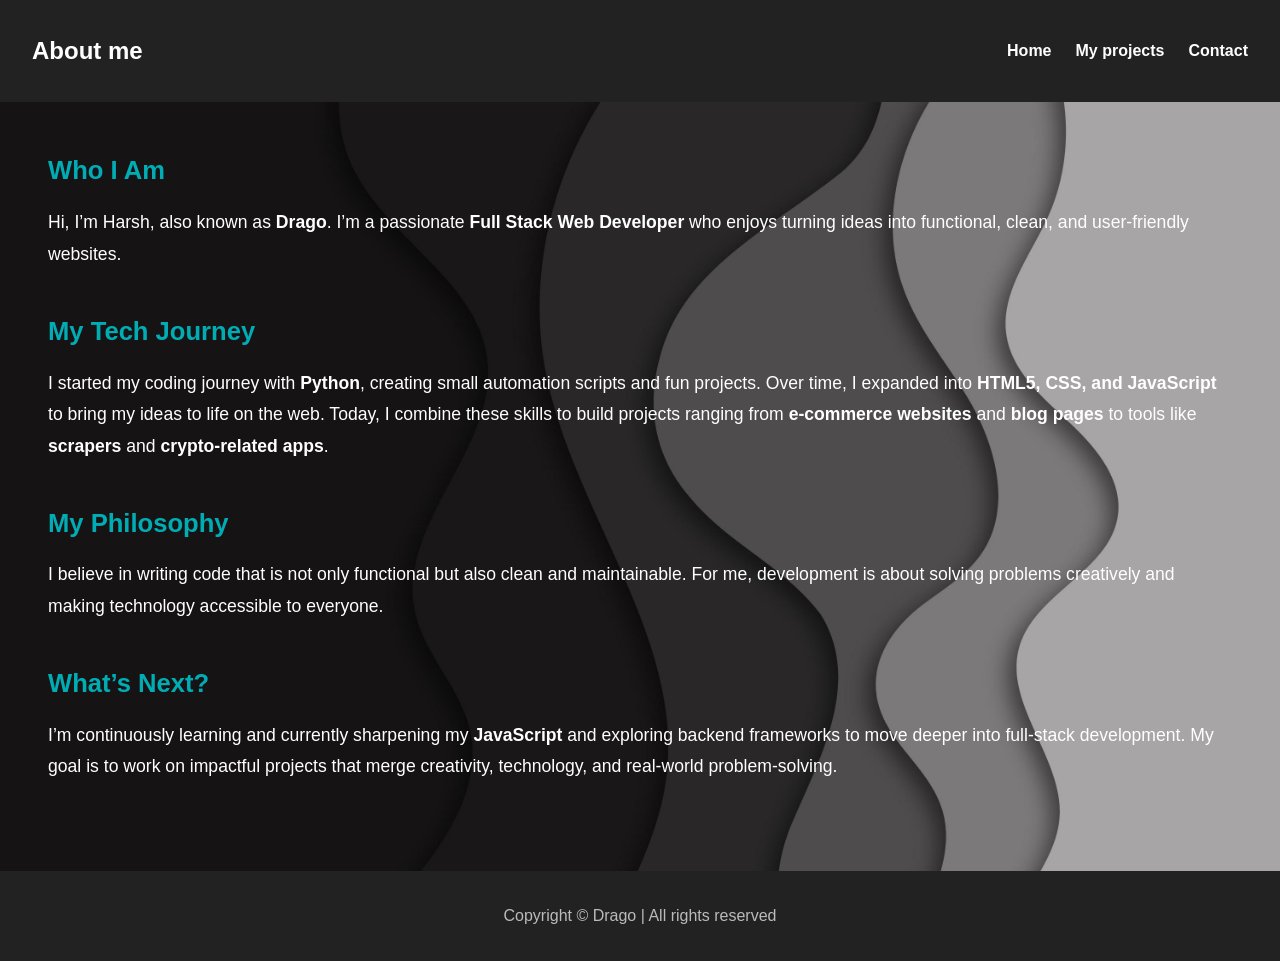
==== about.html @ 5cd33390 "Second Version Of Portfolio" ====
<!DOCTYPE html>
<html lang="en">

<head>
    <meta charset="UTF-8">
    <meta name="viewport" content="width=device-width, initial-scale=1.0">
    <title>About Drxgo!</title>
    <link rel="stylesheet" href="css/about.css">
    <link rel="shortcut icon" href="icons/about.png" type="image/png">
</head>

<body>
    <header>
        <div>
            About me
        </div>
        <div>
            <nav>
                <ul>
                    <li><a href="/index.html">Home</a></li>
                    <li><a href="/projects.html">My projects</a></li>
                    <li><a href="/contacts.html">Contact</a></li>
                </ul>
            </nav>
        </div>
    </header>
    <main>
        <section>
            <h2>Who I Am</h2>
            <p>
                Hi, I’m Harsh, also known as <strong>Drago</strong>.
                I’m a passionate <strong>Full Stack Web Developer</strong> who enjoys turning ideas into
                functional, clean, and user-friendly websites.
            </p>
        </section>

        <section>
            <h2>My Tech Journey</h2>
            <p>
                I started my coding journey with <strong>Python</strong>, creating small automation scripts
                and fun projects. Over time, I expanded into <strong>HTML5, CSS, and JavaScript</strong> to
                bring my ideas to life on the web.
                Today, I combine these skills to build projects ranging from <strong>e-commerce websites</strong>
                and <strong>blog pages</strong> to tools like <strong>scrapers</strong> and <strong>crypto-related
                    apps</strong>.
            </p>
        </section>

        <section>
            <h2>My Philosophy</h2>
            <p>
                I believe in writing code that is not only functional but also clean and maintainable.
                For me, development is about solving problems creatively and making technology accessible
                to everyone.
            </p>
        </section>

        <section>
            <h2>What’s Next?</h2>
            <p>
                I’m continuously learning and currently sharpening my <strong>JavaScript</strong> and
                exploring backend frameworks to move deeper into full-stack development.
                My goal is to work on impactful projects that merge creativity, technology, and real-world
                problem-solving.
            </p>
        </section>
    </main>
    <footer>
        <p>Copyright &copy; Drago | All rights reserved</p>
    </footer>
</body>

</html>
---- css/about.css ----
/* General Reset */
* {
    margin: 0;
    padding: 0;
    box-sizing: border-box;
}

/* Body */
body {
    font-family: Arial, sans-serif;
    background: #f9f9f9;
    color: #222;
    line-height: 1.6;
}

/* Header */
header {
    background-color: #222;
    color: #fff;
    padding: 2rem;
    display: flex;
    justify-content: space-between;
    align-items: center;
}

header div:first-child {
    font-size: 1.5rem;
    font-weight: bold;
}

nav ul {
    list-style: none;
    display: flex;
    gap: 1.5rem;
}

nav a {
    color: #fff;
    text-decoration: none;
    font-weight: bold;
}

nav a:hover {
    color: #00adb5;
}

/* Main */
main {
    padding: 3rem;
    max-width: 1400px;
    margin: auto;

    /* Background same as home */
    background: url("../images/about-bg.png") no-repeat center center/cover;
    color: #fff;
    text-align: left;
}

main section {
    margin-bottom: 2.5rem;
}

main h2 {
    font-size: 1.6rem;
    margin-bottom: 1rem;
    color: #00adb5;
}

main p {
    font-size: 1.1rem;
    line-height: 1.8;
}

/* Footer */
footer {
    background-color: #222;
    color: #bbb;
    text-align: center;
    padding: 2rem;
    margin-top: 0rem;
    font-size: 1rem;
}
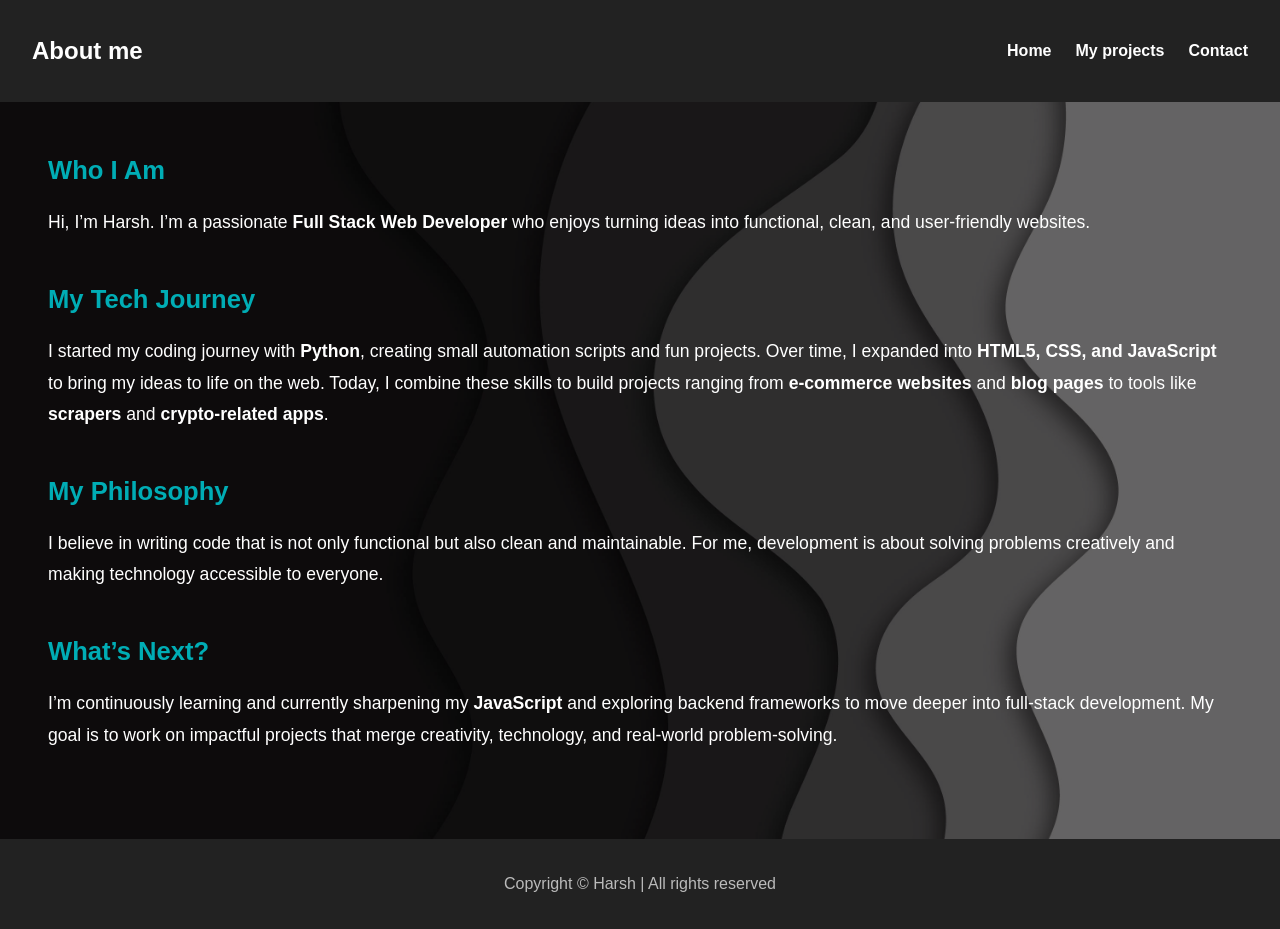
==== commit 18fe83d5: "Updated name and owner name in Html" ====
--- a/about.html
+++ b/about.html
@@ -4,7 +4,7 @@
 <head>
     <meta charset="UTF-8">
     <meta name="viewport" content="width=device-width, initial-scale=1.0">
-    <title>About Drxgo!</title>
+    <title>About Harsh!</title>
     <link rel="stylesheet" href="css/about.css">
     <link rel="shortcut icon" href="icons/about.png" type="image/png">
 </head>
@@ -17,9 +17,9 @@
         <div>
             <nav>
                 <ul>
-                    <li><a href="/index.html">Home</a></li>
-                    <li><a href="/projects.html">My projects</a></li>
-                    <li><a href="/contacts.html">Contact</a></li>
+                    <li><a href="index.html">Home</a></li>
+                    <li><a href="projects.html">My projects</a></li>
+                    <li><a href="contacts.html">Contact</a></li>
                 </ul>
             </nav>
         </div>
@@ -28,7 +28,7 @@
         <section>
             <h2>Who I Am</h2>
             <p>
-                Hi, I’m Harsh, also known as <strong>Drago</strong>.
+                Hi, I’m Harsh.
                 I’m a passionate <strong>Full Stack Web Developer</strong> who enjoys turning ideas into
                 functional, clean, and user-friendly websites.
             </p>
@@ -66,8 +66,8 @@
         </section>
     </main>
     <footer>
-        <p>Copyright &copy; Drago | All rights reserved</p>
+        <p>Copyright &copy; Harsh | All rights reserved</p>
     </footer>
 </body>
 
-</html>+</html>
--- a/css/about.css
+++ b/css/about.css
@@ -21,6 +21,7 @@
     display: flex;
     justify-content: space-between;
     align-items: center;
+    flex-wrap: wrap; /* helps on smaller screens */
 }
 
 header div:first-child {
@@ -32,6 +33,7 @@
     list-style: none;
     display: flex;
     gap: 1.5rem;
+    flex-wrap: wrap;
 }
 
 nav a {
@@ -46,7 +48,7 @@
 
 /* Main */
 main {
-    padding: 3rem;
+    padding: clamp(2rem, 5vw, 3rem);
     max-width: 1400px;
     margin: auto;
 
@@ -54,6 +56,18 @@
     background: url("../images/about-bg.png") no-repeat center center/cover;
     color: #fff;
     text-align: left;
+    position: relative;
+}
+
+main::before {
+    content: "";
+    position: absolute;
+    inset: 0;
+    background: rgba(0,0,0,0.4); /* dark overlay for readability */
+}
+
+main > * {
+    position: relative;
 }
 
 main section {
@@ -76,7 +90,61 @@
     background-color: #222;
     color: #bbb;
     text-align: center;
-    padding: 2rem;
+    padding: 2rem 1rem;
+    font-size: 1rem;
     margin-top: 0rem;
-    font-size: 1rem;
 }
+
+/* ---------------- RESPONSIVE ---------------- */
+
+/* Tablet screens */
+@media (max-width: 768px) {
+    header {
+        flex-direction: column;
+        align-items: flex-start;
+        padding: 1.5rem;
+    }
+
+    nav ul {
+        flex-direction: column;
+        gap: 1rem;
+        margin-top: 1rem;
+    }
+
+    main {
+        text-align: center;
+        font-size: 1rem;
+    }
+
+    main h2 {
+        font-size: 1.4rem;
+    }
+
+    main p {
+        font-size: 1rem;
+    }
+}
+
+/* Small mobile screens */
+@media (max-width: 500px) {
+    header div:first-child {
+        font-size: 1.2rem;
+    }
+
+    nav ul {
+        gap: 0.8rem;
+    }
+
+    main {
+        padding: 2rem 1rem;
+        font-size: 0.95rem;
+    }
+
+    main h2 {
+        font-size: 1.2rem;
+    }
+
+    footer {
+        font-size: 0.9rem;
+    }
+}
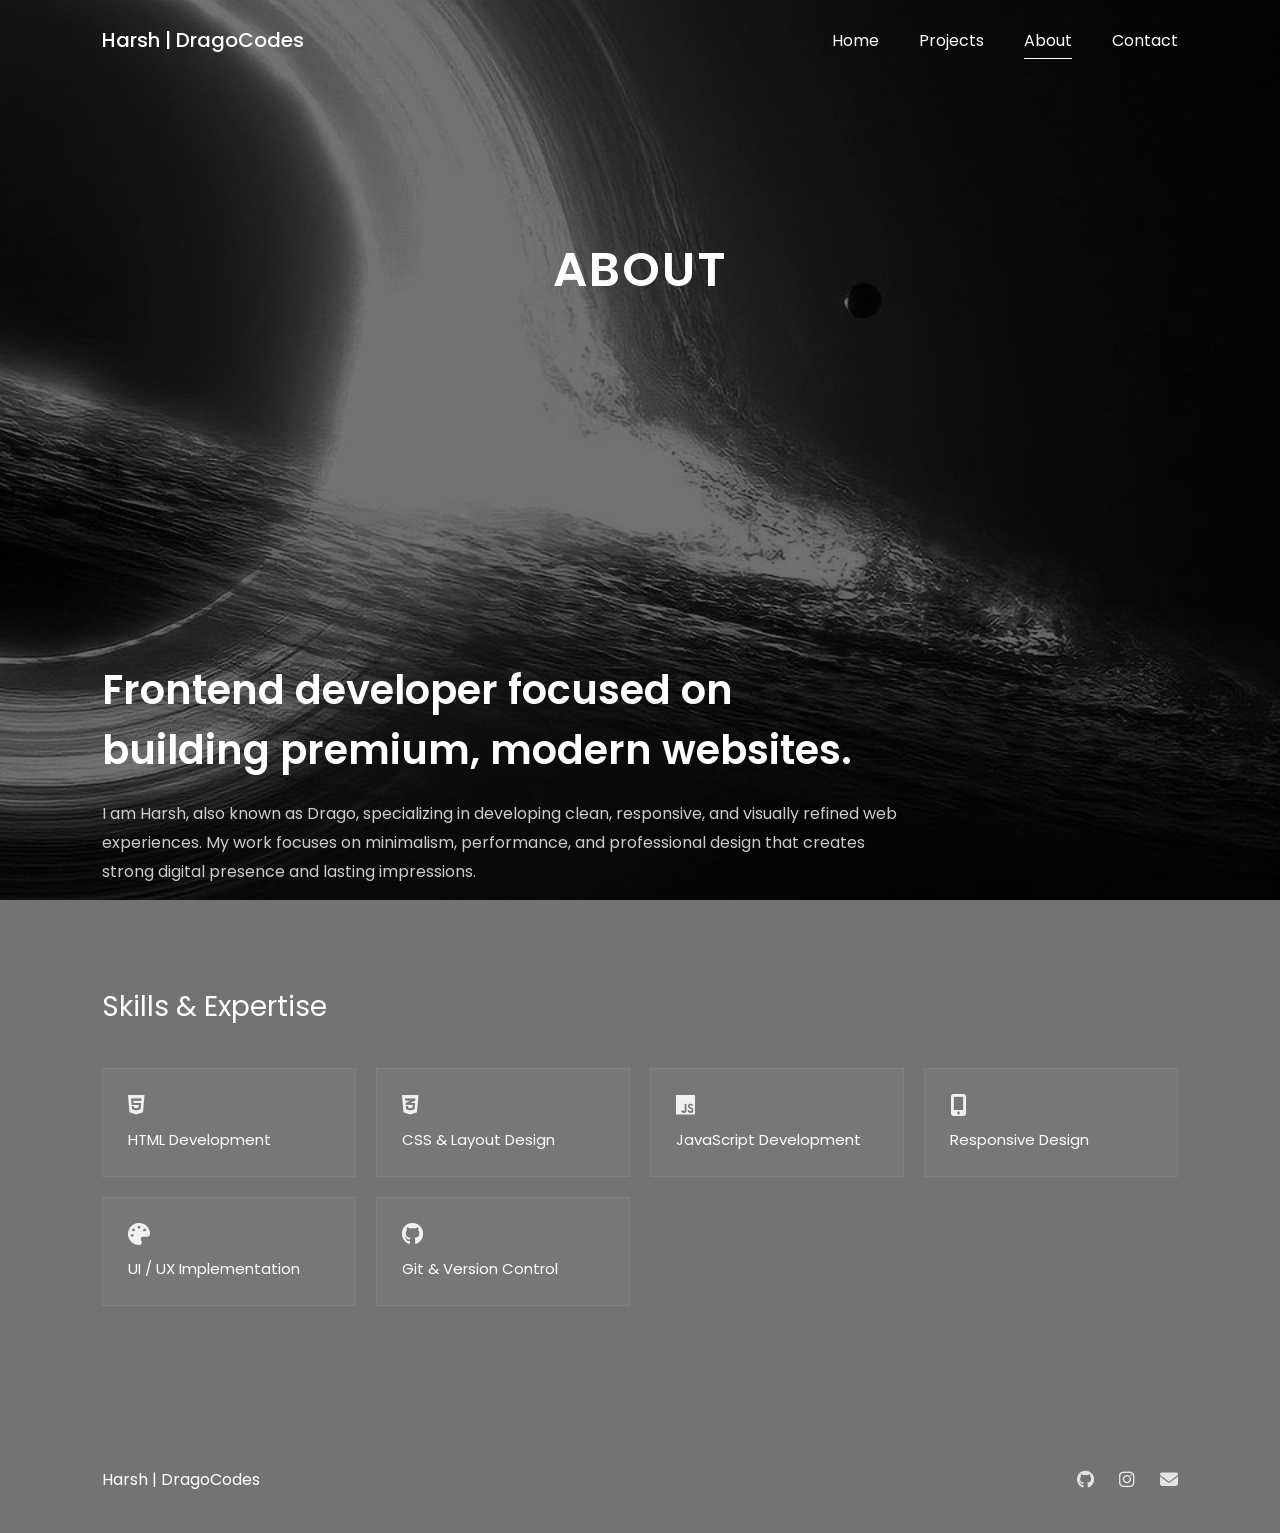
==== commit 78bd5bbd: "Initial website commit" ====
--- a/about.html
+++ b/about.html
@@ -2,72 +2,595 @@
 <html lang="en">
 
 <head>
+
     <meta charset="UTF-8">
     <meta name="viewport" content="width=device-width, initial-scale=1.0">
-    <title>About Harsh!</title>
-    <link rel="stylesheet" href="css/about.css">
-    <link rel="shortcut icon" href="icons/about.png" type="image/png">
+
+    <title>About | Harsh DragoCodes</title>
+
+    <link href="https://fonts.googleapis.com/css2?family=Poppins:wght@300;400;500;600;700&display=swap"
+        rel="stylesheet">
+
+    <link rel="stylesheet" href="https://cdnjs.cloudflare.com/ajax/libs/font-awesome/6.5.0/css/all.min.css">
+
+    <style>
+        /* ================= GLOBAL ================= */
+
+        * {
+            margin: 0;
+            padding: 0;
+            box-sizing: border-box;
+        }
+
+        body {
+
+            font-family: 'Poppins', sans-serif;
+            color: white;
+
+            background-image: url("images/background.png");
+            background-size: cover;
+            background-position: center;
+            background-attachment: fixed;
+
+        }
+
+
+        /* ================= NAVBAR ================= */
+
+        .navbar {
+
+            position: fixed;
+            top: 0;
+            width: 100%;
+            z-index: 1000;
+
+            background: transparent;
+
+        }
+
+        .nav-container {
+
+            display: flex;
+            justify-content: space-between;
+            align-items: center;
+
+            padding: 25px 8%;
+
+        }
+
+        .logo {
+
+            font-size: 20px;
+            font-weight: 500;
+            color: white;
+            text-decoration: none;
+
+        }
+
+        .nav-menu {
+
+            display: flex;
+            gap: 40px;
+            list-style: none;
+
+        }
+
+        .nav-link {
+
+            color: white;
+            text-decoration: none;
+            position: relative;
+            display: inline-block;
+            /* IMPORTANT FIX */
+
+        }
+
+        .nav-link::after {
+
+            content: "";
+            position: absolute;
+            left: 0;
+            bottom: -6px;
+
+            width: 0%;
+            height: 1px;
+            background: white;
+
+            transition: width 0.3s ease;
+
+        }
+
+
+        .nav-link:hover::after {
+            width: 100%;
+        }
+
+        .nav-link.active::after {
+            width: 100%;
+        }
+
+        .hamburger {
+
+            display: none;
+            flex-direction: column;
+            gap: 5px;
+            cursor: pointer;
+
+        }
+
+        .hamburger span {
+
+            width: 25px;
+            height: 2px;
+            background: white;
+
+        }
+
+
+        /* ================= HERO ================= */
+
+        .hero {
+
+            height: 60vh;
+            display: flex;
+            align-items: center;
+            justify-content: center;
+
+        }
+
+        .hero-overlay {
+
+            background: rgba(0, 0, 0, 0.55);
+            width: 100%;
+            height: 100%;
+
+            display: flex;
+            align-items: center;
+            justify-content: center;
+
+        }
+
+        .hero-title {
+
+            font-size: 48px;
+            font-weight: 600;
+            letter-spacing: 2px;
+
+        }
+
+
+        /* ================= ABOUT ================= */
+
+        .about {
+
+            background: rgba(0, 0, 0, 0.55);
+            padding: 120px 8%;
+
+        }
+
+
+        /* intro */
+
+        .about-intro {
+
+            max-width: 800px;
+            margin-bottom: 100px;
+
+            opacity: 0;
+            transform: translateY(30px);
+
+            transition: all 0.6s ease;
+
+        }
+
+        .about-intro.visible {
+
+            opacity: 1;
+            transform: translateY(0);
+
+        }
+
+        .about-intro h2 {
+
+            font-size: 40px;
+            font-weight: 600;
+
+            margin-bottom: 20px;
+
+        }
+
+        .about-intro p {
+
+            color: #cccccc;
+            line-height: 1.8;
+
+        }
+
+
+        /* ================= SKILLS ================= */
+
+        .skills-section {
+
+            opacity: 0;
+            transform: translateY(30px);
+
+            transition: all 0.6s ease;
+
+        }
+
+        .skills-section.visible {
+
+            opacity: 1;
+            transform: translateY(0);
+
+        }
+
+        .skills-title {
+
+            font-size: 28px;
+            margin-bottom: 40px;
+
+        }
+
+
+        /* skills grid */
+
+        .skills-grid {
+
+            display: grid;
+            grid-template-columns: repeat(auto-fit, minmax(220px, 1fr));
+
+            gap: 20px;
+
+        }
+
+
+        /* skill tile */
+
+        .skill {
+
+            padding: 25px;
+
+            background: rgba(255, 255, 255, 0.03);
+
+            border: 1px solid rgba(255, 255, 255, 0.08);
+
+            transition:
+                transform 0.3s ease,
+                background 0.3s ease,
+                border 0.3s ease;
+
+            will-change: transform;
+
+        }
+
+        .skill:hover {
+
+            transform: translateY(-6px);
+
+            background: rgba(255, 255, 255, 0.06);
+
+            border: 1px solid rgba(255, 255, 255, 0.18);
+
+        }
+
+        .skill i {
+
+            font-size: 22px;
+            margin-bottom: 12px;
+
+            opacity: 0.9;
+
+        }
+
+        .skill-title {
+
+            font-size: 15px;
+
+        }
+
+
+        /* ================= FOOTER ================= */
+
+        .footer {
+
+            padding: 40px 8%;
+
+            background: rgba(0, 0, 0, 0.55);
+
+            opacity: 0;
+            transform: translateY(20px);
+
+            transition: all 0.6s ease;
+
+        }
+
+        .footer.visible {
+
+            opacity: 1;
+            transform: translateY(0);
+
+        }
+
+        .footer-container {
+
+            display: flex;
+            justify-content: space-between;
+            align-items: center;
+
+        }
+
+        .footer-right {
+
+            display: flex;
+            gap: 25px;
+
+        }
+
+        .footer-right a {
+
+            color: white;
+            font-size: 18px;
+
+            opacity: 0.8;
+            transition: opacity 0.3s ease;
+
+        }
+
+        .footer-right a:hover {
+
+            opacity: 1;
+
+        }
+
+
+        /* ================= MOBILE ================= */
+
+        @media(max-width:768px) {
+
+            .nav-menu {
+
+                position: fixed;
+                right: -100%;
+                top: 0;
+
+                height: 100vh;
+                width: 250px;
+
+                background: #111;
+
+                flex-direction: column;
+
+                padding-top: 100px;
+                padding-left: 40px;
+
+                transition: 0.4s;
+
+            }
+
+            .nav-menu.active {
+                right: 0;
+            }
+
+            .hamburger {
+                display: flex;
+            }
+
+            .hero-title {
+                font-size: 36px;
+            }
+
+            .about-intro h2 {
+                font-size: 28px;
+            }
+
+        }
+    </style>
+
 </head>
 
 <body>
-    <header>
-        <div>
-            About me
+
+
+
+    <!-- NAVBAR -->
+
+    <nav class="navbar">
+
+        <div class="nav-container">
+
+            <a href="index.html" class="logo">
+                Harsh | DragoCodes
+            </a>
+
+            <ul class="nav-menu">
+
+                <li><a href="index.html" class="nav-link">Home</a></li>
+                <li><a href="projects.html" class="nav-link">Projects</a></li>
+                <li><a href="about.html" class="nav-link active">About</a></li>
+                <li><a href="contact.html" class="nav-link">Contact</a></li>
+
+            </ul>
+
+            <div class="hamburger">
+                <span></span>
+                <span></span>
+                <span></span>
+            </div>
+
         </div>
-        <div>
-            <nav>
-                <ul>
-                    <li><a href="index.html">Home</a></li>
-                    <li><a href="projects.html">My projects</a></li>
-                    <li><a href="contacts.html">Contact</a></li>
-                </ul>
-            </nav>
+
+    </nav>
+
+
+
+    <!-- HERO -->
+
+    <section class="hero">
+
+        <div class="hero-overlay">
+
+            <h1 class="hero-title">ABOUT</h1>
+
         </div>
-    </header>
-    <main>
-        <section>
-            <h2>Who I Am</h2>
+
+    </section>
+
+
+
+    <!-- ABOUT CONTENT -->
+
+    <section class="about">
+
+        <div class="about-intro reveal">
+
+            <h2>
+                Frontend developer focused on building premium, modern websites.
+            </h2>
+
             <p>
-                Hi, I’m Harsh.
-                I’m a passionate <strong>Full Stack Web Developer</strong> who enjoys turning ideas into
-                functional, clean, and user-friendly websites.
+
+                I am Harsh, also known as Drago, specializing in developing clean,
+                responsive, and visually refined web experiences. My work focuses on
+                minimalism, performance, and professional design that creates strong
+                digital presence and lasting impressions.
+
             </p>
-        </section>
-
-        <section>
-            <h2>My Tech Journey</h2>
-            <p>
-                I started my coding journey with <strong>Python</strong>, creating small automation scripts
-                and fun projects. Over time, I expanded into <strong>HTML5, CSS, and JavaScript</strong> to
-                bring my ideas to life on the web.
-                Today, I combine these skills to build projects ranging from <strong>e-commerce websites</strong>
-                and <strong>blog pages</strong> to tools like <strong>scrapers</strong> and <strong>crypto-related
-                    apps</strong>.
-            </p>
-        </section>
-
-        <section>
-            <h2>My Philosophy</h2>
-            <p>
-                I believe in writing code that is not only functional but also clean and maintainable.
-                For me, development is about solving problems creatively and making technology accessible
-                to everyone.
-            </p>
-        </section>
-
-        <section>
-            <h2>What’s Next?</h2>
-            <p>
-                I’m continuously learning and currently sharpening my <strong>JavaScript</strong> and
-                exploring backend frameworks to move deeper into full-stack development.
-                My goal is to work on impactful projects that merge creativity, technology, and real-world
-                problem-solving.
-            </p>
-        </section>
-    </main>
-    <footer>
-        <p>Copyright &copy; Harsh | All rights reserved</p>
+
+        </div>
+
+
+
+        <div class="skills-section reveal">
+
+            <div class="skills-title">
+                Skills & Expertise
+            </div>
+
+
+            <div class="skills-grid">
+
+                <div class="skill">
+                    <i class="fab fa-html5"></i>
+                    <div class="skill-title">HTML Development</div>
+                </div>
+
+                <div class="skill">
+                    <i class="fab fa-css3-alt"></i>
+                    <div class="skill-title">CSS & Layout Design</div>
+                </div>
+
+                <div class="skill">
+                    <i class="fab fa-js"></i>
+                    <div class="skill-title">JavaScript Development</div>
+                </div>
+
+                <div class="skill">
+                    <i class="fas fa-mobile-alt"></i>
+                    <div class="skill-title">Responsive Design</div>
+                </div>
+
+                <div class="skill">
+                    <i class="fas fa-palette"></i>
+                    <div class="skill-title">UI / UX Implementation</div>
+                </div>
+
+                <div class="skill">
+                    <i class="fab fa-github"></i>
+                    <div class="skill-title">Git & Version Control</div>
+                </div>
+
+            </div>
+
+        </div>
+
+    </section>
+
+
+
+    <!-- FOOTER -->
+
+    <footer class="footer reveal">
+
+        <div class="footer-container">
+
+            <div>
+                Harsh | DragoCodes
+            </div>
+
+            <div class="footer-right">
+
+                <!-- GitHub -->
+                <a href="https://github.com/HarshDev0" target="_blank" rel="noopener noreferrer" aria-label="GitHub">
+
+                    <i class="fab fa-github"></i>
+
+                </a>
+
+
+                <!-- Instagram -->
+                <a href="https://instagram.com/dragocodes/" target="_blank" rel="noopener noreferrer"
+                    aria-label="Instagram">
+
+                    <i class="fab fa-instagram"></i>
+
+                </a>
+
+
+                <!-- Email -->
+                <a href="mailto:dragocodes@gmail.com" aria-label="Email">
+
+                    <i class="fas fa-envelope"></i>
+
+                </a>
+
+            </div>
+        </div>
+
     </footer>
+
+
+
+    <script>
+
+        /* hamburger */
+
+        const hamburger = document.querySelector(".hamburger");
+        const navMenu = document.querySelector(".nav-menu");
+
+        hamburger.onclick = () => {
+            navMenu.classList.toggle("active");
+        };
+
+
+        /* lightweight repeatable animation */
+
+        const reveals = document.querySelectorAll(".reveal");
+
+        const observer = new IntersectionObserver(entries => {
+
+            entries.forEach(entry => {
+
+                if (entry.isIntersecting) {
+
+                    entry.target.classList.add("visible");
+
+                } else {
+
+                    entry.target.classList.remove("visible");
+
+                }
+
+            });
+
+        }, { threshold: 0.15 });
+
+        reveals.forEach(el => observer.observe(el));
+
+
+    </script>
+
+
 </body>
 
-</html>
+</html>
